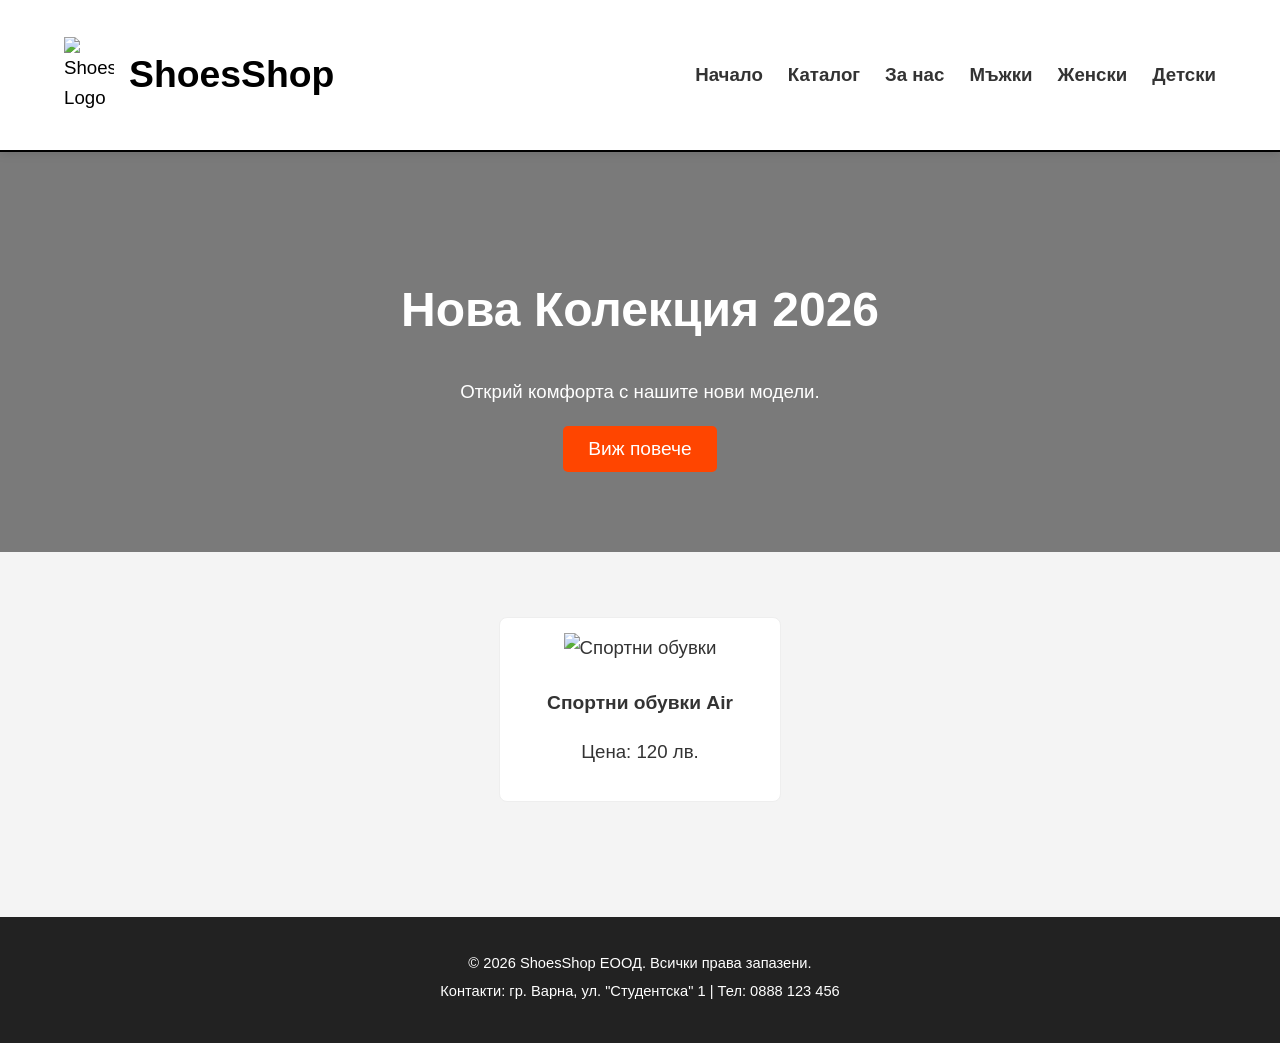
==== index.html @ f7cf3cf2 "init pages and styles" ====
<!DOCTYPE html>
<html lang="bg">
<head>
    <meta charset="UTF-8">
    <meta name="keywords" content="обувки, маратонки, магазин, мода"> <title>ShoesMaster - Твоят магазин за обувки</title>
    <link rel="stylesheet" href="style.css"> </head>
<body>

    <header>
        <div id="logo-container">
            <a href="index.html">
                <img src="logo.png" alt="ShoesMaster Logo" id="logo">
                <h1>ShoesShop</h1>
            </a>
        </div>

        <nav>
            <ul>
                <li><a href="index.html">Начало</a></li>
                <li><a href="catalog.html">Каталог</a></li>
                <li><a href="about.html">За нас</a></li>
                <li><a href="male.html">Мъжки</a></li>
                <li><a href="female.html">Женски</a></li>
                <li><a href="child.html">Детски</a></li>
            </ul>
        </nav>
    </header>

    <main>
        <section id="hero-banner">
            <h2>Нова Колекция 2026</h2>
            <p>Открий комфорта с нашите нови модели.</p>
            <button>Виж повече</button> </section>

        <section class="products">
            <div class="product-card">
                <img src="shoe1.jpg" alt="Спортни обувки">
                <h3>Спортни обувки Air</h3>
                <p>Цена: 120 лв.</p>
            </div>
            </section>
    </main>

    <footer>
        <div class="footer-info">
            <p>&copy; 2026 ShoesShop ЕООД. Всички права запазени.</p>
            <p>Контакти: гр. Варна, ул. "Студентска" 1 | Тел: 0888 123 456</p>
            <div id="clock"></div> </div>
    </footer>

</body>
</html>
---- style.css ----
/* Общи настройки според изискванията */
body {
    font-family:
        "Segoe UI", Tahoma, Geneva, Verdana, sans-serif; /* Системни шрифтове */
    font-size: 14pt; /* В горната граница на изискването 10-14pt */
    line-height: 1.6;
    margin: 0;
    padding: 0;
    color: #333;
    background-color: #f4f4f4;
}

/* Header и Навигация */
header {
    background-color: #ffffff;
    padding: 20px 5%;
    display: flex;
    justify-content: space-between;
    align-items: center;
    box-shadow: 0 2px 10px rgba(0, 0, 0, 0.1);
    border-bottom: 2px solid #000;
}

#logo-container a {
    text-decoration: none;
    color: #000;
    display: flex;
    align-items: center;
}

#logo {
    width: 50px; /* Логото е задължително */
    margin-right: 15px;
}

nav ul {
    list-style: none; /* Списъци според заданието */
    display: flex;
    margin: 0;
    padding: 0;
}

nav ul li {
    margin-left: 25px;
}

nav ul li a {
    text-decoration: none;
    color: #333;
    font-weight: bold;
    transition: color 0.3s;
}

nav ul li a:hover {
    color: #ff4500; /* Ефект при посочване */
}

/* Hero Банер */
#hero-banner {
    background:
        linear-gradient(rgba(0, 0, 0, 0.5), rgba(0, 0, 0, 0.5)),
        url("shoes-hero.jpg") no-repeat center center/cover;
    height: 400px;
    display: flex;
    flex-direction: column;
    justify-content: center;
    align-items: center;
    color: #fff;
    text-align: center;
}

#hero-banner h2 {
    font-size: 3rem;
    margin-bottom: 10px;
}

button {
    background-color: #ff4500;
    color: white;
    border: none;
    padding: 12px 25px;
    font-size: 1.2rem;
    cursor: pointer;
    border-radius: 5px;
    transition: transform 0.2s;
}

button:hover {
    transform: scale(1.05);
}

/* Продуктова секция */
.products {
    display: flex;
    justify-content: space-around;
    padding: 50px 5%;
    flex-wrap: wrap;
}

.product-card {
    background: #fff;
    padding: 20px;
    margin: 15px;
    width: 250px;
    border: 1px solid #ddd;
    text-align: center;
    transition: box-shadow 0.3s;
}

.product-card:hover {
    box-shadow: 0 5px 15px rgba(0, 0, 0, 0.2);
}

.product-card img {
    max-width: 100%;
    height: auto;
}

/* Footer */
footer {
    background-color: #222;
    color: #fff;
    text-align: center;
    padding: 30px 0;
    margin-top: 50px;
}

.footer-info p {
    margin: 5px 0;
    font-size: 11pt;
}

#clock {
    font-weight: bold;
    color: #ff4500;
    margin-top: 10px;
}

/* Специфични стилове за каталога */
.catalog-header {
    text-align: center;
    padding: 40px 0;
    background-color: #fff;
    margin-bottom: 20px;
}

.product-grid {
    display: grid;
    grid-template-columns: repeat(auto-fit, minmax(250px, 1fr));
    gap: 30px;
    padding: 20px 5%;
}

.product-card {
    background: #fff;
    border: 1px solid #eee;
    padding: 15px;
    border-radius: 8px;
    text-align: center;
    transition:
        transform 0.3s,
        box-shadow 0.3s;
}

.product-card:hover {
    transform: translateY(-5px);
    box-shadow: 0 10px 20px rgba(0, 0, 0, 0.1);
}

.product-card img {
    width: 100%;
    height: 200px;
    object-fit: contain; /* Запазва пропорциите на обувката */
    margin-bottom: 15px;
}

.product-card h3 {
    font-size: 1.2rem;
    margin: 10px 0;
}

.category {
    color: #888;
    font-size: 0.9rem;
    margin-bottom: 10px;
}

.price {
    font-weight: bold;
    color: #ff4500;
    font-size: 1.1rem;
    margin-bottom: 15px;
}

.buy-btn {
    display: inline-block;
    background-color: #000;
    color: #fff;
    padding: 10px 20px;
    text-decoration: none;
    border-radius: 4px;
    font-size: 0.9rem;
}

.buy-btn:hover {
    background-color: #333;
}

/* Стил за активната страница в менюто */
nav ul li a.active {
    border-bottom: 2px solid #ff4500;
}

/* Специфични стилове за За нас */
.about-section {
    display: flex;
    align-items: center;
    padding: 60px 10%;
    background-color: #fff;
    gap: 40px;
}

.about-text {
    flex: 1;
}

.about-text h2 {
    font-size: 2.2rem;
    color: #000;
    margin-bottom: 20px;
}

.about-text p {
    text-align: justify; /* Подравняване според добрите практики */
    margin-bottom: 15px;
}

.about-image {
    flex: 1;
}

.about-image img {
    width: 100%;
    border-radius: 10px;
    box-shadow: 0 4px 15px rgba(0, 0, 0, 0.1);
}

.values {
    display: flex;
    justify-content: space-around;
    padding: 40px 10%;
    background-color: #f9f9f9;
}

.value-box {
    text-align: center;
    width: 40%;
    padding: 20px;
    border-left: 4px solid #ff4500;
    background: #fff;
}

/* Банер за категория */
.mens-banner {
    background:
        linear-gradient(rgba(0, 0, 0, 0.6), rgba(0, 0, 0, 0.6)),
        url("mens-bg.jpg");
    background-size: cover;
    color: white;
    text-align: center;
    padding: 60px 0;
}

/* Филтър лента */
.filter-bar {
    padding: 20px 5%;
    background: #ececec;
    border-bottom: 1px solid #ddd;
    display: flex;
    align-items: center;
    gap: 10px;
    font-size: 11pt; /* Според изискванията 10-14pt [cite: 118] */
}

/* Бадж за нови продукти */
.badge {
    background-color: #ff4500;
    color: white;
    padding: 5px 10px;
    font-size: 10pt;
    position: absolute;
    border-radius: 3px;
}

/* Специфичен банер за жени */
.womens-banner {
    background:
        linear-gradient(rgba(0, 0, 0, 0.4), rgba(0, 0, 0, 0.4)),
        url("womens-bg.jpg");
    background-size: cover;
    background-position: center;
    color: white;
    text-align: center;
    padding: 60px 0;
}

/* Стил за стара цена */
.old-price {
    text-decoration: line-through;
    color: #888;
    font-size: 0.9rem;
    margin-right: 5px;
}

.badge.promo {
    background-color: #e74c3c; /* Червено за промоция */
}

/* Банер за детска секция */
.kids-banner {
    background:
        linear-gradient(rgba(0, 0, 0, 0.3), rgba(0, 0, 0, 0.3)),
        url("kids-bg.jpg");
    background-size: cover;
    background-position: center;
    color: white;
    text-align: center;
    padding: 60px 0;
}

/* Специфичен бадж за децата */
.badge.kids {
    background-color: #3498db; /* Синьо */
}

/* Стил за бутона за наличност */
.stock-info {
    text-align: center;
    padding: 20px;
    background-color: #fff;
    margin: 10px 5%;
    border: 2px dashed #3498db;
}

.stock-info button {
    background-color: #3498db;
    font-size: 11pt; /* Спазване на размера на шрифта [cite: 118] */
}
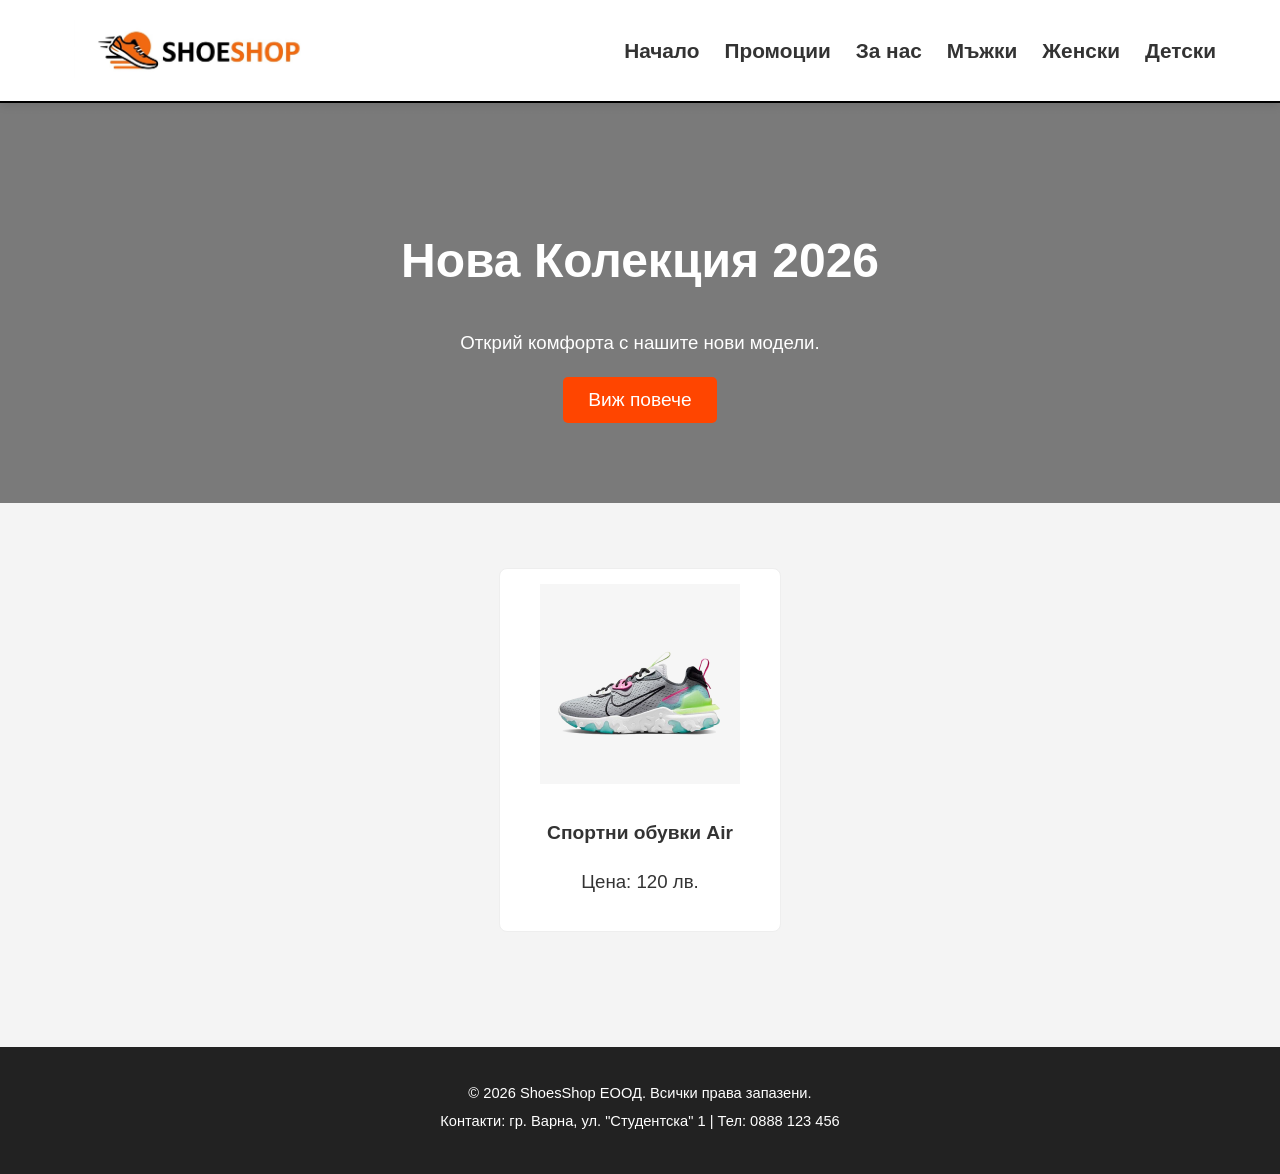
==== commit 17255c6f: "add shoe photos, fix navigation, fix logo and fix styling" ====
--- a/index.html
+++ b/index.html
@@ -9,15 +9,14 @@
     <header>
         <div id="logo-container">
             <a href="index.html">
-                <img src="logo.png" alt="ShoesMaster Logo" id="logo">
-                <h1>ShoesShop</h1>
+                <img src="/photos/7cda6384-ac8b-479b-a0a7-8f8cac891851.jpg" alt="shoeshop лого" id="logo">
             </a>
         </div>
 
         <nav>
             <ul>
                 <li><a href="index.html">Начало</a></li>
-                <li><a href="catalog.html">Каталог</a></li>
+                <li><a href="promotions.html">Промоции</a></li>
                 <li><a href="about.html">За нас</a></li>
                 <li><a href="male.html">Мъжки</a></li>
                 <li><a href="female.html">Женски</a></li>
@@ -34,7 +33,7 @@
 
         <section class="products">
             <div class="product-card">
-                <img src="shoe1.jpg" alt="Спортни обувки">
+                <img src="./photos/CI7523-009_800_800px.jpg" alt="Спортни обувки">
                 <h3>Спортни обувки Air</h3>
                 <p>Цена: 120 лв.</p>
             </div>
--- a/style.css
+++ b/style.css
@@ -13,8 +13,8 @@
 /* Header и Навигация */
 header {
     background-color: #ffffff;
-    padding: 20px 5%;
-    display: flex;
+    display: flex;
+    padding: 10px 5%;
     justify-content: space-between;
     align-items: center;
     box-shadow: 0 2px 10px rgba(0, 0, 0, 0.1);
@@ -45,6 +45,7 @@
 }
 
 nav ul li a {
+    font-size: 1.3rem;
     text-decoration: none;
     color: #333;
     font-weight: bold;
@@ -346,3 +347,23 @@
     background-color: #3498db;
     font-size: 11pt; /* Спазване на размера на шрифта [cite: 118] */
 }
+
+#logo-container {
+    display: flex;
+    align-items: center;
+    padding: 10px;
+}
+
+#logo {
+    /* Регулирай тези стойности, за да постигнеш желания размер */
+    width: 250px;
+    height: auto; /* Запазва пропорциите на изображението */
+
+    /* Допълнителна стилизация за модерна визия */
+    transition: transform 0.3s ease; /* Плавно уголемяване */
+    cursor: pointer;
+}
+
+#logo:hover {
+    transform: scale(1.1); /* Увеличава логото с 10% при посочване */
+}
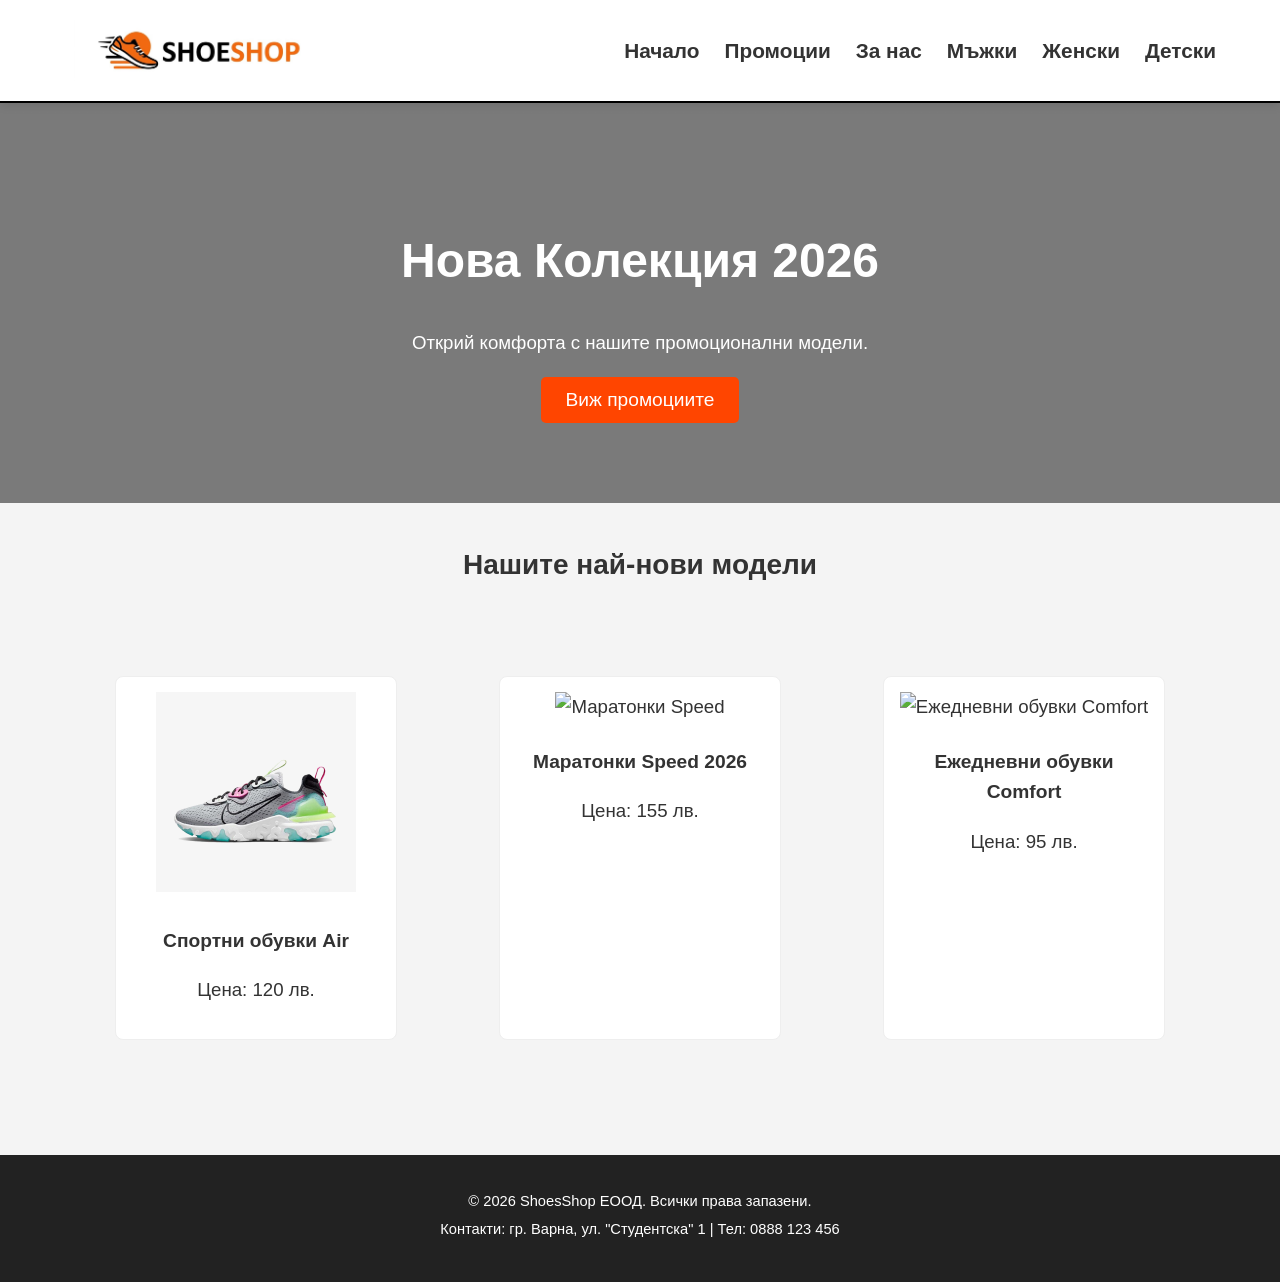
==== commit b41ce11f: "fix styling, make everything responsive" ====
--- a/index.html
+++ b/index.html
@@ -1,51 +1,103 @@
-<!DOCTYPE html>
+<!doctype html>
 <html lang="bg">
-<head>
-    <meta charset="UTF-8">
-    <meta name="keywords" content="обувки, маратонки, магазин, мода"> <title>ShoesMaster - Твоят магазин за обувки</title>
-    <link rel="stylesheet" href="style.css"> </head>
-<body>
+    <head>
+        <meta charset="UTF-8" />
+        <meta name="viewport" content="width=device-width, initial-scale=1.0" />
+        <meta
+            name="keywords"
+            content="обувки, маратонки, магазин, мода, нови модели"
+        />
+        <title>shoeshop - Твоят магазин за обувки</title>
+        <link rel="stylesheet" href="style.css" />
+    </head>
+    <body>
+        <header>
+            <div id="logo-container">
+                <a href="index.html">
+                    <img
+                        src="/photos/7cda6384-ac8b-479b-a0a7-8f8cac891851.jpg"
+                        alt="shoeshop лого"
+                        id="logo"
+                    />
+                </a>
+            </div>
+            <nav>
+                <div id="menu-icon" onclick="toggleMenu()">☰</div>
 
-    <header>
-        <div id="logo-container">
-            <a href="index.html">
-                <img src="/photos/7cda6384-ac8b-479b-a0a7-8f8cac891851.jpg" alt="shoeshop лого" id="logo">
-            </a>
-        </div>
+                <ul id="nav-links">
+                    <li><a href="index.html">Начало</a></li>
+                    <li><a href="promotions.html">Промоции</a></li>
+                    <li><a href="about.html">За нас</a></li>
+                    <li><a href="male.html">Мъжки</a></li>
+                    <li><a href="female.html">Женски</a></li>
+                    <li><a href="child.html">Детски</a></li>
+                </ul>
+            </nav>
+        </header>
 
-        <nav>
-            <ul>
-                <li><a href="index.html">Начало</a></li>
-                <li><a href="promotions.html">Промоции</a></li>
-                <li><a href="about.html">За нас</a></li>
-                <li><a href="male.html">Мъжки</a></li>
-                <li><a href="female.html">Женски</a></li>
-                <li><a href="child.html">Детски</a></li>
-            </ul>
-        </nav>
-    </header>
+        <main>
+            <section id="hero-banner">
+                <h2>Нова Колекция 2026</h2>
+                <p>Открий комфорта с нашите промоционални модели.</p>
+                <button onclick="window.location.href = 'promotions.html'">
+                    Виж промоциите
+                </button>
+            </section>
 
-    <main>
-        <section id="hero-banner">
-            <h2>Нова Колекция 2026</h2>
-            <p>Открий комфорта с нашите нови модели.</p>
-            <button>Виж повече</button> </section>
+            <section class="latest-models">
+                <h2 style="text-align: center; margin-top: 40px">
+                    Нашите най-нови модели
+                </h2>
+                <div class="products">
+                    <div class="product-card">
+                        <img
+                            src="./photos/CI7523-009_800_800px.jpg"
+                            alt="Спортни обувки Air"
+                        />
+                        <h3>Спортни обувки Air</h3>
+                        <p>Цена: 120 лв.</p>
+                    </div>
 
-        <section class="products">
-            <div class="product-card">
-                <img src="./photos/CI7523-009_800_800px.jpg" alt="Спортни обувки">
-                <h3>Спортни обувки Air</h3>
-                <p>Цена: 120 лв.</p>
+                    <div class="product-card">
+                        <img
+                            src="./photos/new_model_2.jpg"
+                            alt="Маратонки Speed"
+                        />
+                        <h3>Маратонки Speed 2026</h3>
+                        <p>Цена: 155 лв.</p>
+                    </div>
+
+                    <div class="product-card">
+                        <img
+                            src="./photos/new_model_3.jpg"
+                            alt="Ежедневни обувки Comfort"
+                        />
+                        <h3>Ежедневни обувки Comfort</h3>
+                        <p>Цена: 95 лв.</p>
+                    </div>
+                </div>
+            </section>
+        </main>
+
+        <footer>
+            <div class="footer-info">
+                <p>&copy; 2026 ShoesShop ЕООД. Всички права запазени.</p>
+                <p>
+                    Контакти: гр. Варна, ул. "Студентска" 1 | Тел: 0888 123 456
+                </p>
+                <div id="clock"></div>
             </div>
-            </section>
-    </main>
+        </footer>
 
-    <footer>
-        <div class="footer-info">
-            <p>&copy; 2026 ShoesShop ЕООД. Всички права запазени.</p>
-            <p>Контакти: гр. Варна, ул. "Студентска" 1 | Тел: 0888 123 456</p>
-            <div id="clock"></div> </div>
-    </footer>
-
-</body>
-</html>+        <script>
+            function toggleMenu() {
+                var x = document.getElementById("nav-links");
+                if (x.className === "") {
+                    x.className = "active";
+                } else {
+                    x.className = "";
+                }
+            }
+        </script>
+    </body>
+</html>
--- a/style.css
+++ b/style.css
@@ -146,8 +146,9 @@
 }
 
 .product-grid {
-    display: grid;
-    grid-template-columns: repeat(auto-fit, minmax(250px, 1fr));
+    display: flex;
+    flex-wrap: wrap;
+    justify-content: center;
     gap: 30px;
     padding: 20px 5%;
 }
@@ -212,53 +213,103 @@
     border-bottom: 2px solid #ff4500;
 }
 
-/* Специфични стилове за За нас */
-.about-section {
-    display: flex;
-    align-items: center;
-    padding: 60px 10%;
-    background-color: #fff;
-    gap: 40px;
-}
-
-.about-text {
-    flex: 1;
-}
-
-.about-text h2 {
-    font-size: 2.2rem;
-    color: #000;
-    margin-bottom: 20px;
-}
-
-.about-text p {
-    text-align: justify; /* Подравняване според добрите практики */
+/* Hero Секция */
+.about-hero {
+    background:
+        linear-gradient(rgba(0, 0, 0, 0.7), rgba(0, 0, 0, 0.7)),
+        url("about-bg.jpg") center/cover;
+    height: 300px;
+    display: flex;
+    justify-content: center;
+    align-items: center;
+    color: white;
+    text-align: center;
+}
+
+/* Статистика */
+.stats-grid {
+    display: grid;
+    grid-template-columns: repeat(auto-fit, minmax(100px, 1fr));
+    gap: 20px;
+    background: #ff4500;
+    padding: 30px;
+    border-radius: 15px;
+    color: white;
+}
+
+.stat-number {
+    display: block;
+    font-size: 2rem;
+    font-weight: bold;
+}
+
+/* Карти с ценности - Интерактивни */
+.values-modern {
+    padding: 60px 5%;
+    background: #fff;
+    text-align: center;
+}
+
+.values-grid {
+    display: flex;
+    flex-wrap: wrap;
+    justify-content: center;
+    gap: 30px;
+}
+
+.value-card {
+    background: #f9f9f9;
+    padding: 30px;
+    width: 280px;
+    border-radius: 10px;
+    transition: all 0.3s ease;
+    border-bottom: 4px solid transparent;
+}
+
+.value-card:hover {
+    transform: translateY(-10px);
+    border-color: #ff4500;
+    box-shadow: 0 10px 20px rgba(0, 0, 0, 0.1);
+}
+
+.value-card .icon {
+    font-size: 3rem;
     margin-bottom: 15px;
 }
 
-.about-image {
-    flex: 1;
-}
-
-.about-image img {
-    width: 100%;
-    border-radius: 10px;
-    box-shadow: 0 4px 15px rgba(0, 0, 0, 0.1);
-}
-
-.values {
-    display: flex;
-    justify-content: space-around;
-    padding: 40px 10%;
-    background-color: #f9f9f9;
-}
-
-.value-box {
-    text-align: center;
-    width: 40%;
-    padding: 20px;
-    border-left: 4px solid #ff4500;
-    background: #fff;
+/* Accordion */
+.accordion {
+    max-width: 800px;
+    margin: 0 auto;
+    padding: 40px 20px;
+}
+
+.accordion-item {
+    border-bottom: 1px solid #ddd;
+    cursor: pointer;
+}
+
+.accordion-header {
+    padding: 20px 0;
+    font-weight: bold;
+    display: flex;
+    justify-content: space-between;
+}
+
+.accordion-body {
+    max-height: 0;
+    overflow: hidden;
+    transition: max-height 0.3s ease-out;
+    color: #666;
+}
+
+.active .accordion-body {
+    max-height: 100px;
+    padding-bottom: 20px;
+}
+.accordion-item.active .accordion-body {
+    max-height: 200px; /* Стойност, по-голяма от съдържанието */
+    padding: 15px;
 }
 
 /* Банер за категория */
@@ -367,3 +418,157 @@
 #logo:hover {
     transform: scale(1.1); /* Увеличава логото с 10% при посочване */
 }
+
+/* 1. Скриваме иконата на десктоп */
+#menu-icon {
+    display: none;
+    font-size: 30px;
+    cursor: pointer;
+    color: #ff4500; /* Нашият акцентен цвят */
+    padding: 10px;
+}
+
+/* 2. Настройки за мобилни устройства (под 1100px) */
+@media screen and (max-width: 1100px) {
+    #menu-icon {
+        display: block; /* Показваме иконата */
+    }
+
+    #nav-links {
+        display: none; /* Скриваме списъка */
+        flex-direction: column;
+        width: 100%;
+        background-color: #fff;
+        position: absolute;
+        top: 80px;
+        left: 0;
+        border-bottom: 2px solid #ff4500;
+    }
+
+    /* Класът, който JS ще добави при цъкане */
+    #nav-links.active {
+        display: flex;
+    }
+
+    .about-text,
+    .about-image {
+        width: 100%;
+        min-width: 0; /* Махаме ограничението от 300px за малки екрани */
+    }
+}
+@keyframes fadeIn {
+    from {
+        opacity: 0;
+        transform: translateY(10px);
+    }
+    to {
+        opacity: 1;
+        transform: translateY(0);
+    }
+}
+
+/* Нови контейнери и подредба */
+.container {
+    max-width: 1200px;
+    margin: 0 auto;
+    padding: 0 20px;
+}
+
+.about-detailed {
+    padding: 80px 0;
+    background-color: #fff;
+}
+
+.about-grid {
+    display: flex;
+    flex-wrap: wrap;
+    align-items: center;
+    gap: 50px;
+}
+
+.text-block {
+    flex: 1;
+    min-width: 300px;
+}
+
+.text-block h2 {
+    font-size: 2.5rem;
+    margin-bottom: 20px;
+    color: #222;
+}
+
+/* Специфично за статистиката, за да не се разпада */
+.stats-grid {
+    flex: 1;
+    min-width: 300px;
+    display: grid;
+    grid-template-columns: repeat(3, 1fr);
+    gap: 15px;
+    text-align: center;
+}
+
+.stat-item {
+    background: #ff4500;
+    padding: 20px 10px;
+    border-radius: 10px;
+    color: white;
+}
+
+/* Заглавие на секциите */
+.section-title {
+    font-size: 2.2rem;
+    margin-bottom: 40px;
+    text-align: center;
+}
+
+/* FAQ Секция */
+.faq {
+    padding: 60px 0;
+    background: #f9f9f9;
+}
+
+.faq h2 {
+    text-align: center;
+    margin-bottom: 30px;
+}
+
+/* Анимации */
+.animate-left {
+    animation: slideInLeft 1s ease-out;
+}
+
+@keyframes slideInLeft {
+    from {
+        opacity: 0;
+        transform: translateX(-50px);
+    }
+    to {
+        opacity: 1;
+        transform: translateX(0);
+    }
+}
+
+@media screen and (max-width: 1100px) {
+    .about-grid {
+        flex-direction: column;
+        text-align: center;
+    }
+
+    .stats-grid {
+        width: 90%;
+        grid-template-columns: 1fr; /* Статистиката става вертикална на малки екрани */
+    }
+
+    .values-grid {
+        flex-direction: column;
+        align-items: center;
+    }
+
+    .value-card {
+        width: 90%;
+    }
+
+    .about-hero {
+        height: 200px;
+    }
+}
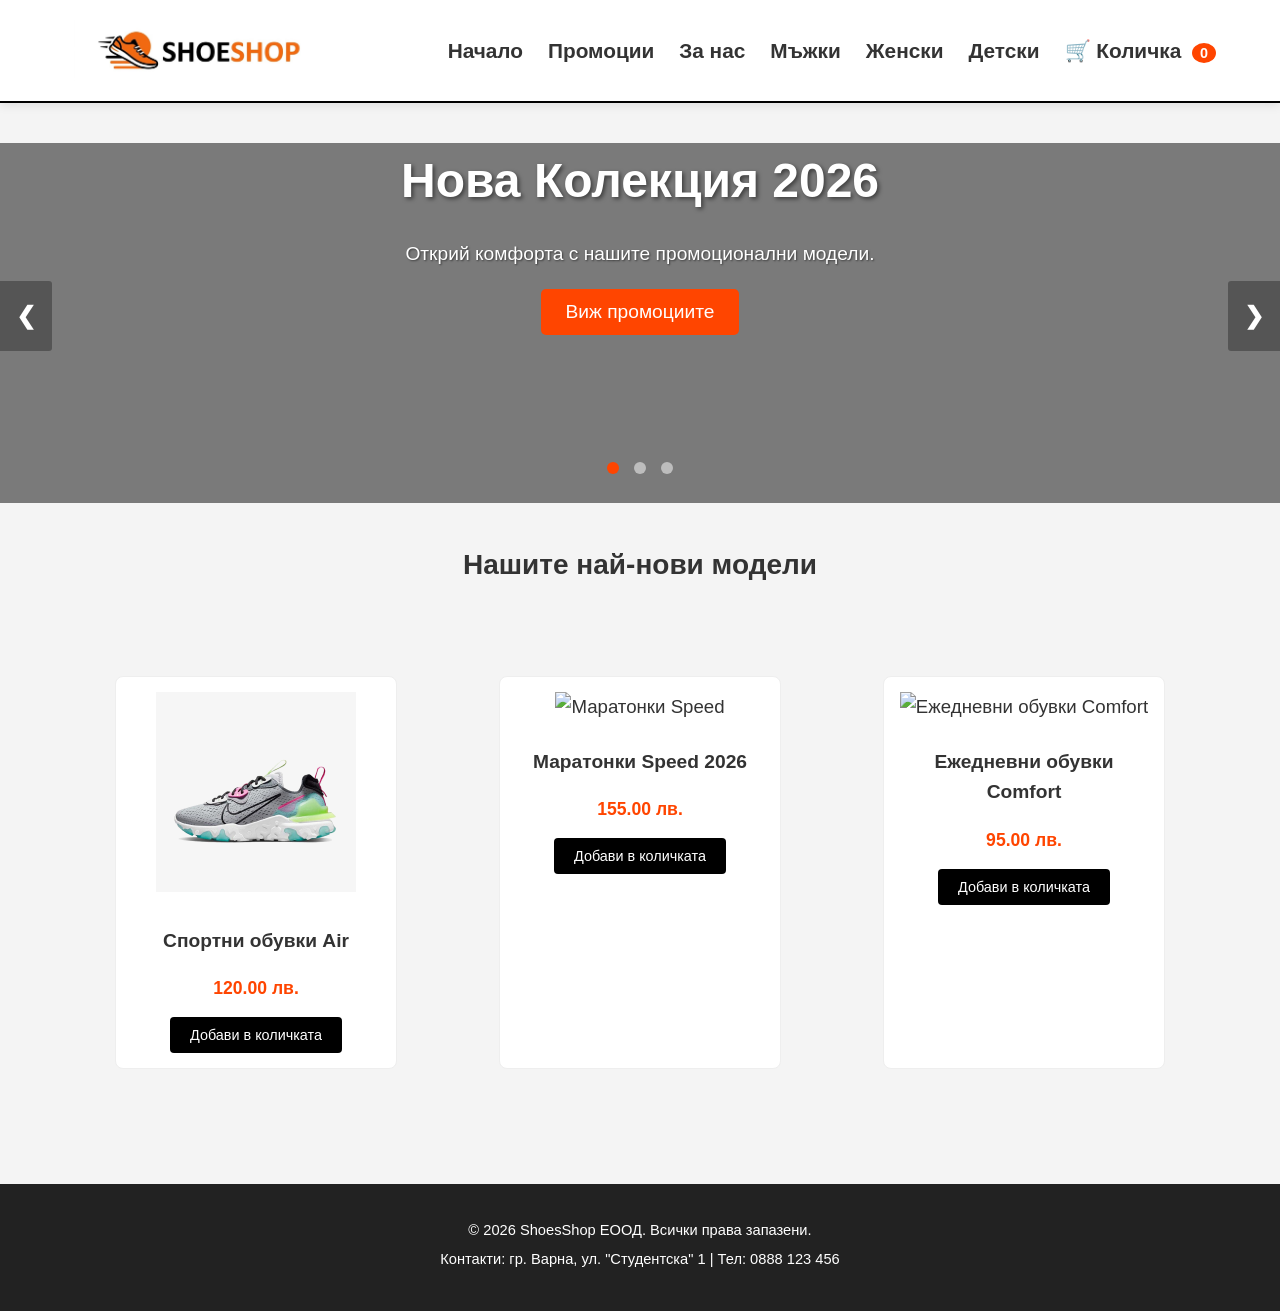
==== commit f852a1e6: "design change" ====
--- a/index.html
+++ b/index.html
@@ -31,17 +31,87 @@
                     <li><a href="male.html">Мъжки</a></li>
                     <li><a href="female.html">Женски</a></li>
                     <li><a href="child.html">Детски</a></li>
+                    <li>
+                        <a href="cart.html">
+                            🛒 Количка
+                            <span id="cart-count" class="cart-count">0</span>
+                        </a>
+                    </li>
                 </ul>
             </nav>
         </header>
 
         <main>
-            <section id="hero-banner">
-                <h2>Нова Колекция 2026</h2>
-                <p>Открий комфорта с нашите промоционални модели.</p>
-                <button onclick="window.location.href = 'promotions.html'">
-                    Виж промоциите
-                </button>
+            <section class="slider-container">
+                <!-- Слайд 1 -->
+                <div class="slide fade" style="display: block">
+                    <div class="slide-content">
+                        <h2>Нова Колекция 2026</h2>
+                        <p>Открий комфорта с нашите промоционални модели.</p>
+                        <button
+                            onclick="window.location.href = 'promotions.html'"
+                        >
+                            Виж промоциите
+                        </button>
+                    </div>
+                </div>
+
+                <!-- Слайд 2 -->
+                <div
+                    class="slide fade"
+                    style="
+                        display: none;
+                        background:
+                            linear-gradient(
+                                rgba(0, 0, 0, 0.5),
+                                rgba(0, 0, 0, 0.5)
+                            ),
+                            url(&quot;mens-bg.jpg&quot;) no-repeat center
+                                center/cover;
+                    "
+                >
+                    <div class="slide-content">
+                        <h2>Мъжки Спортни Обувки</h2>
+                        <p>Здравина и стил за всяка твоя стъпка.</p>
+                        <button onclick="window.location.href = 'male.html'">
+                            Пазарувай Мъжки
+                        </button>
+                    </div>
+                </div>
+
+                <!-- Слайд 3 -->
+                <div
+                    class="slide fade"
+                    style="
+                        display: none;
+                        background:
+                            linear-gradient(
+                                rgba(0, 0, 0, 0.5),
+                                rgba(0, 0, 0, 0.5)
+                            ),
+                            url(&quot;womens-bg.jpg&quot;) no-repeat center
+                                center/cover;
+                    "
+                >
+                    <div class="slide-content">
+                        <h2>Елегантна Дамска Серия</h2>
+                        <p>Бъди неотразима през новия сезон.</p>
+                        <button onclick="window.location.href = 'female.html'">
+                            Пазарувай Дамски
+                        </button>
+                    </div>
+                </div>
+
+                <!-- Бутони за навигация -->
+                <a class="prev" onclick="changeSlide(-1)">&#10094;</a>
+                <a class="next" onclick="changeSlide(1)">&#10095;</a>
+
+                <!-- Точки (Индикатори) -->
+                <div class="slider-dots">
+                    <span class="dot active" onclick="currentSlide(1)"></span>
+                    <span class="dot" onclick="currentSlide(2)"></span>
+                    <span class="dot" onclick="currentSlide(3)"></span>
+                </div>
             </section>
 
             <section class="latest-models">
@@ -55,7 +125,19 @@
                             alt="Спортни обувки Air"
                         />
                         <h3>Спортни обувки Air</h3>
-                        <p>Цена: 120 лв.</p>
+                        <p class="price">120.00 лв.</p>
+                        <button
+                            class="buy-btn"
+                            onclick="
+                                addToCart(
+                                    'Спортни обувки Air',
+                                    120.0,
+                                    './photos/CI7523-009_800_800px.jpg',
+                                )
+                            "
+                        >
+                            Добави в количката
+                        </button>
                     </div>
 
                     <div class="product-card">
@@ -64,7 +146,19 @@
                             alt="Маратонки Speed"
                         />
                         <h3>Маратонки Speed 2026</h3>
-                        <p>Цена: 155 лв.</p>
+                        <p class="price">155.00 лв.</p>
+                        <button
+                            class="buy-btn"
+                            onclick="
+                                addToCart(
+                                    'Маратонки Speed 2026',
+                                    155.0,
+                                    './photos/new_model_2.jpg',
+                                )
+                            "
+                        >
+                            Добави в количката
+                        </button>
                     </div>
 
                     <div class="product-card">
@@ -73,7 +167,19 @@
                             alt="Ежедневни обувки Comfort"
                         />
                         <h3>Ежедневни обувки Comfort</h3>
-                        <p>Цена: 95 лв.</p>
+                        <p class="price">95.00 лв.</p>
+                        <button
+                            class="buy-btn"
+                            onclick="
+                                addToCart(
+                                    'Ежедневни обувки Comfort',
+                                    95.0,
+                                    './photos/new_model_3.jpg',
+                                )
+                            "
+                        >
+                            Добави в количката
+                        </button>
                     </div>
                 </div>
             </section>
@@ -98,6 +204,68 @@
                     x.className = "";
                 }
             }
+            let slideIndex = 1;
+            let slideInterval;
+
+            // Инициализиране на слайдера
+            function initSlider() {
+                showSlides(slideIndex);
+                // Автоматично сменяне на 5 секунди
+                slideInterval = setInterval(function () {
+                    changeSlide(1);
+                }, 5000);
+            }
+
+            // Ръчна смяна на слайд (Стрелки)
+            function changeSlide(n) {
+                clearInterval(slideInterval); // Спираме таймера при ръчно цъкане
+                showSlides((slideIndex += n));
+                slideInterval = setInterval(function () {
+                    changeSlide(1);
+                }, 5000); // Пускаме го пак
+            }
+
+            // Цъкане на конкретна точка
+            function currentSlide(n) {
+                clearInterval(slideInterval);
+                showSlides((slideIndex = n));
+                slideInterval = setInterval(function () {
+                    changeSlide(1);
+                }, 5000);
+            }
+
+            // Основна функция за визуализация
+            function showSlides(n) {
+                let i;
+                let slides = document.getElementsByClassName("slide");
+                let dots = document.getElementsByClassName("dot");
+
+                if (n > slides.length) {
+                    slideIndex = 1;
+                }
+                if (n < 1) {
+                    slideIndex = slides.length;
+                }
+
+                for (i = 0; i < slides.length; i++) {
+                    slides[i].style.display = "none";
+                }
+                for (i = 0; i < dots.length; i++) {
+                    dots[i].className = dots[i].className.replace(
+                        " active",
+                        "",
+                    );
+                }
+
+                slides[slideIndex - 1].style.display = "flex";
+                dots[slideIndex - 1].className += " active";
+            }
+
+            // Стартиране, когато страницата зареди
+            document.addEventListener("DOMContentLoaded", function () {
+                updateCartCount(); // Запазваме логиката на количката
+                initSlider(); // Стартираме слайдера
+            });
         </script>
     </body>
 </html>
--- a/style.css
+++ b/style.css
@@ -202,6 +202,9 @@
     text-decoration: none;
     border-radius: 4px;
     font-size: 0.9rem;
+    border: none;
+    cursor: pointer;
+    font-family: inherit;
 }
 
 .buy-btn:hover {
@@ -572,3 +575,174 @@
         height: 200px;
     }
 }
+/* --- СТИЛОВЕ ЗА КОЛИЧКАТА --- */
+.cart-count {
+    background: #ff4500;
+    color: white;
+    padding: 2px 8px;
+    border-radius: 50%;
+    font-size: 0.9rem;
+    margin-left: 5px;
+    font-weight: bold;
+}
+
+.cart-container {
+    max-width: 800px;
+    margin: 50px auto;
+    padding: 30px;
+    background: #fff;
+    border-radius: 15px;
+    box-shadow: 0 10px 30px rgba(0, 0, 0, 0.05);
+}
+
+.cart-item {
+    display: flex;
+    align-items: center;
+    justify-content: space-between;
+    padding: 15px;
+    border-bottom: 1px solid #eee;
+    animation: fadeIn 0.5s;
+}
+
+.cart-item img {
+    width: 80px;
+    height: 80px;
+    object-fit: contain;
+    border-radius: 8px;
+}
+
+.cart-item-details {
+    flex: 1;
+    margin-left: 20px;
+}
+
+.remove-btn {
+    background: #e74c3c;
+    color: white;
+    border: none;
+    padding: 10px 15px;
+    border-radius: 8px;
+    cursor: pointer;
+    font-weight: bold;
+    transition: 0.3s;
+}
+
+.remove-btn:hover {
+    background: #c0392b;
+}
+
+.cart-summary {
+    text-align: right;
+    margin-top: 30px;
+    padding-top: 20px;
+    border-top: 2px dashed #ddd;
+}
+/* --- СЛАЙДЕР СТИЛОВЕ --- */
+.slider-container {
+    position: relative;
+    max-width: 100%;
+    height: 400px;
+    margin: auto;
+    overflow: hidden;
+}
+
+.slide {
+    display: none;
+    height: 100%;
+    flex-direction: column;
+    justify-content: center;
+    align-items: center;
+    text-align: center;
+    color: white;
+    /* По подразбиране вземаме стария банер за първия слайд */
+    background:
+        linear-gradient(rgba(0, 0, 0, 0.5), rgba(0, 0, 0, 0.5)),
+        url("shoes-hero.jpg") no-repeat center center/cover;
+}
+
+.slide-content h2 {
+    font-size: 3rem;
+    margin-bottom: 10px;
+    text-shadow: 2px 2px 4px rgba(0, 0, 0, 0.5);
+}
+.slide-content p {
+    font-size: 1.2rem;
+    margin-bottom: 20px;
+    text-shadow: 1px 1px 2px rgba(0, 0, 0, 0.5);
+}
+
+/* Бутони Напред/Назад */
+.prev,
+.next {
+    cursor: pointer;
+    position: absolute;
+    top: 50%;
+    width: auto;
+    padding: 16px;
+    margin-top: -22px;
+    color: white;
+    font-weight: bold;
+    font-size: 24px;
+    transition: 0.6s ease;
+    border-radius: 0 3px 3px 0;
+    user-select: none;
+    background-color: rgba(0, 0, 0, 0.3);
+}
+
+.next {
+    right: 0;
+    border-radius: 3px 0 0 3px;
+}
+.prev:hover,
+.next:hover {
+    background-color: #ff4500;
+}
+
+/* Индикатори (Точки) */
+.slider-dots {
+    position: absolute;
+    bottom: 20px;
+    width: 100%;
+    text-align: center;
+}
+
+.dot {
+    cursor: pointer;
+    height: 12px;
+    width: 12px;
+    margin: 0 5px;
+    background-color: rgba(255, 255, 255, 0.5);
+    border-radius: 50%;
+    display: inline-block;
+    transition: background-color 0.6s ease;
+}
+
+.active,
+.dot:hover {
+    background-color: #ff4500;
+}
+
+/* Анимация за плавно преливане */
+.fade {
+    animation-name: fadeAnim;
+    animation-duration: 1.5s;
+}
+
+@keyframes fadeAnim {
+    from {
+        opacity: 0.4;
+    }
+    to {
+        opacity: 1;
+    }
+}
+
+/* Респонсив за слайдера */
+@media screen and (max-width: 600px) {
+    .slide-content h2 {
+        font-size: 2rem;
+    }
+    .slider-container {
+        height: 300px;
+    }
+}
